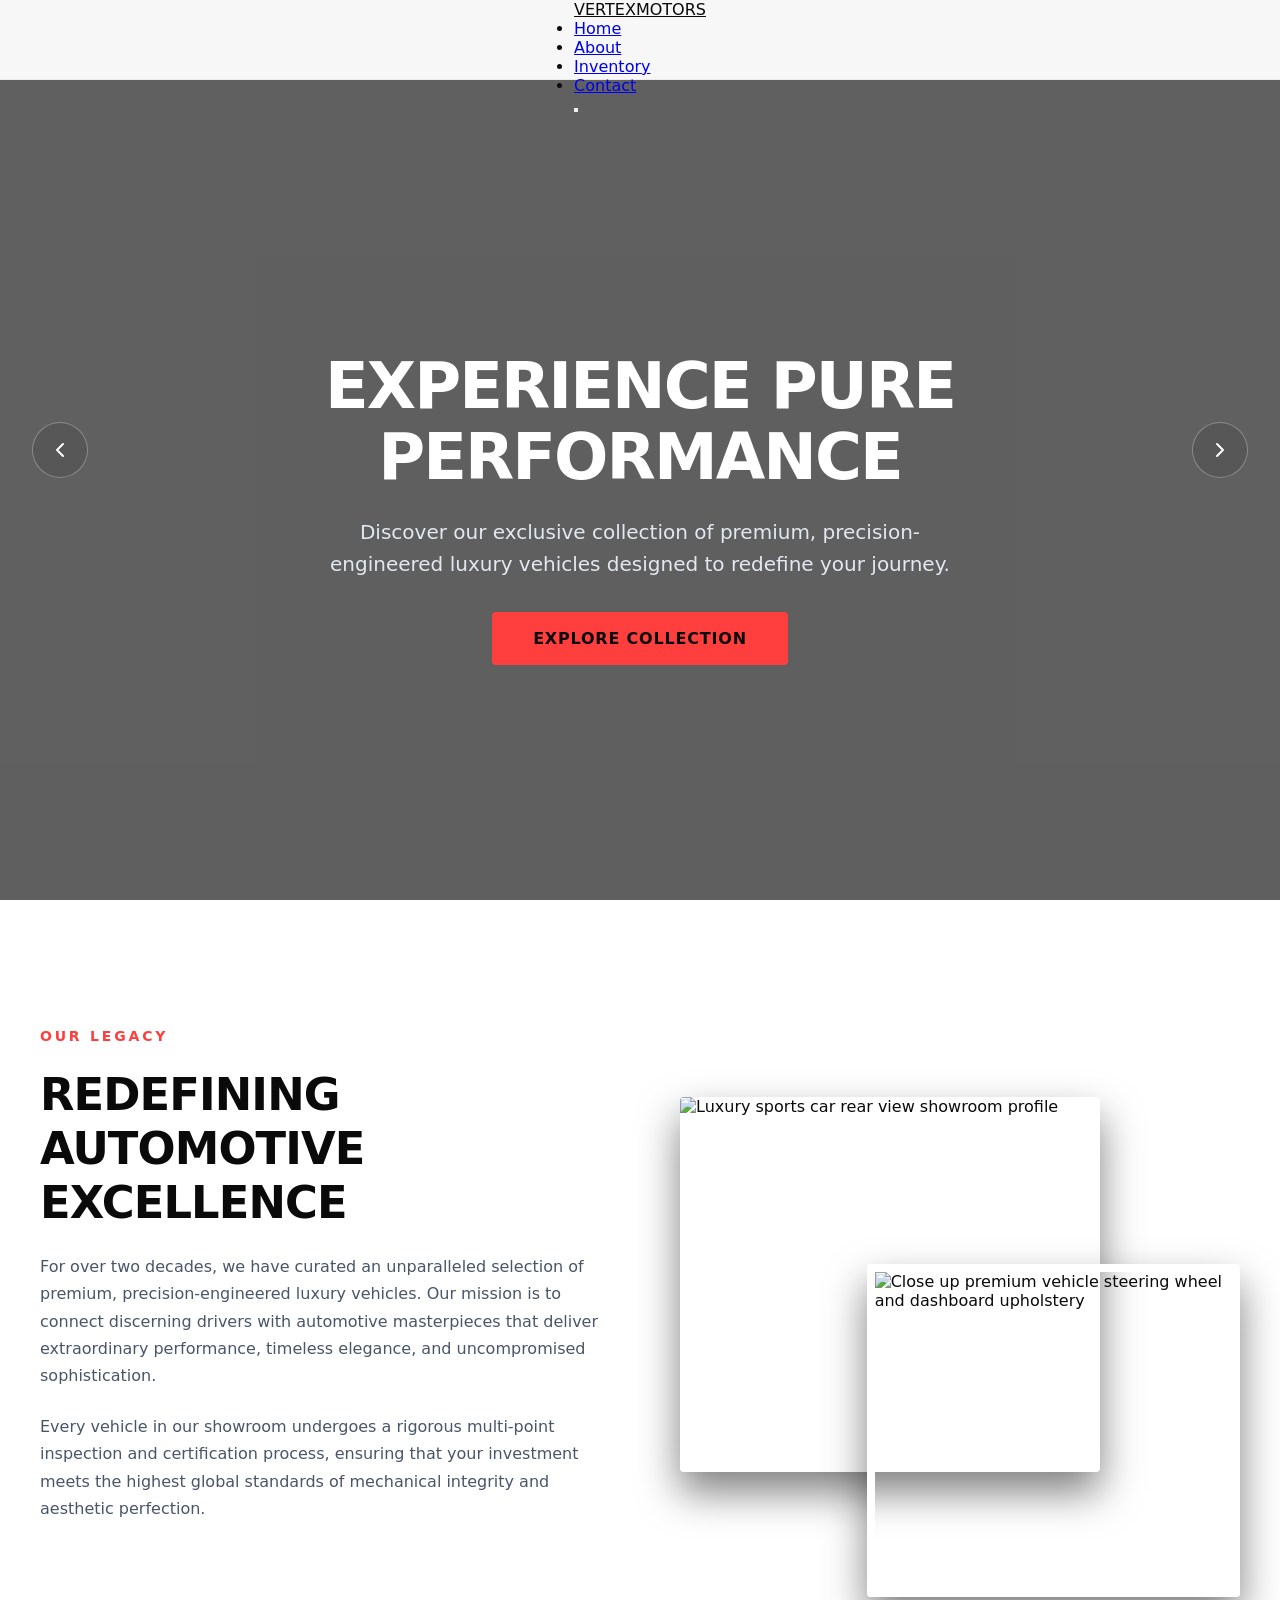
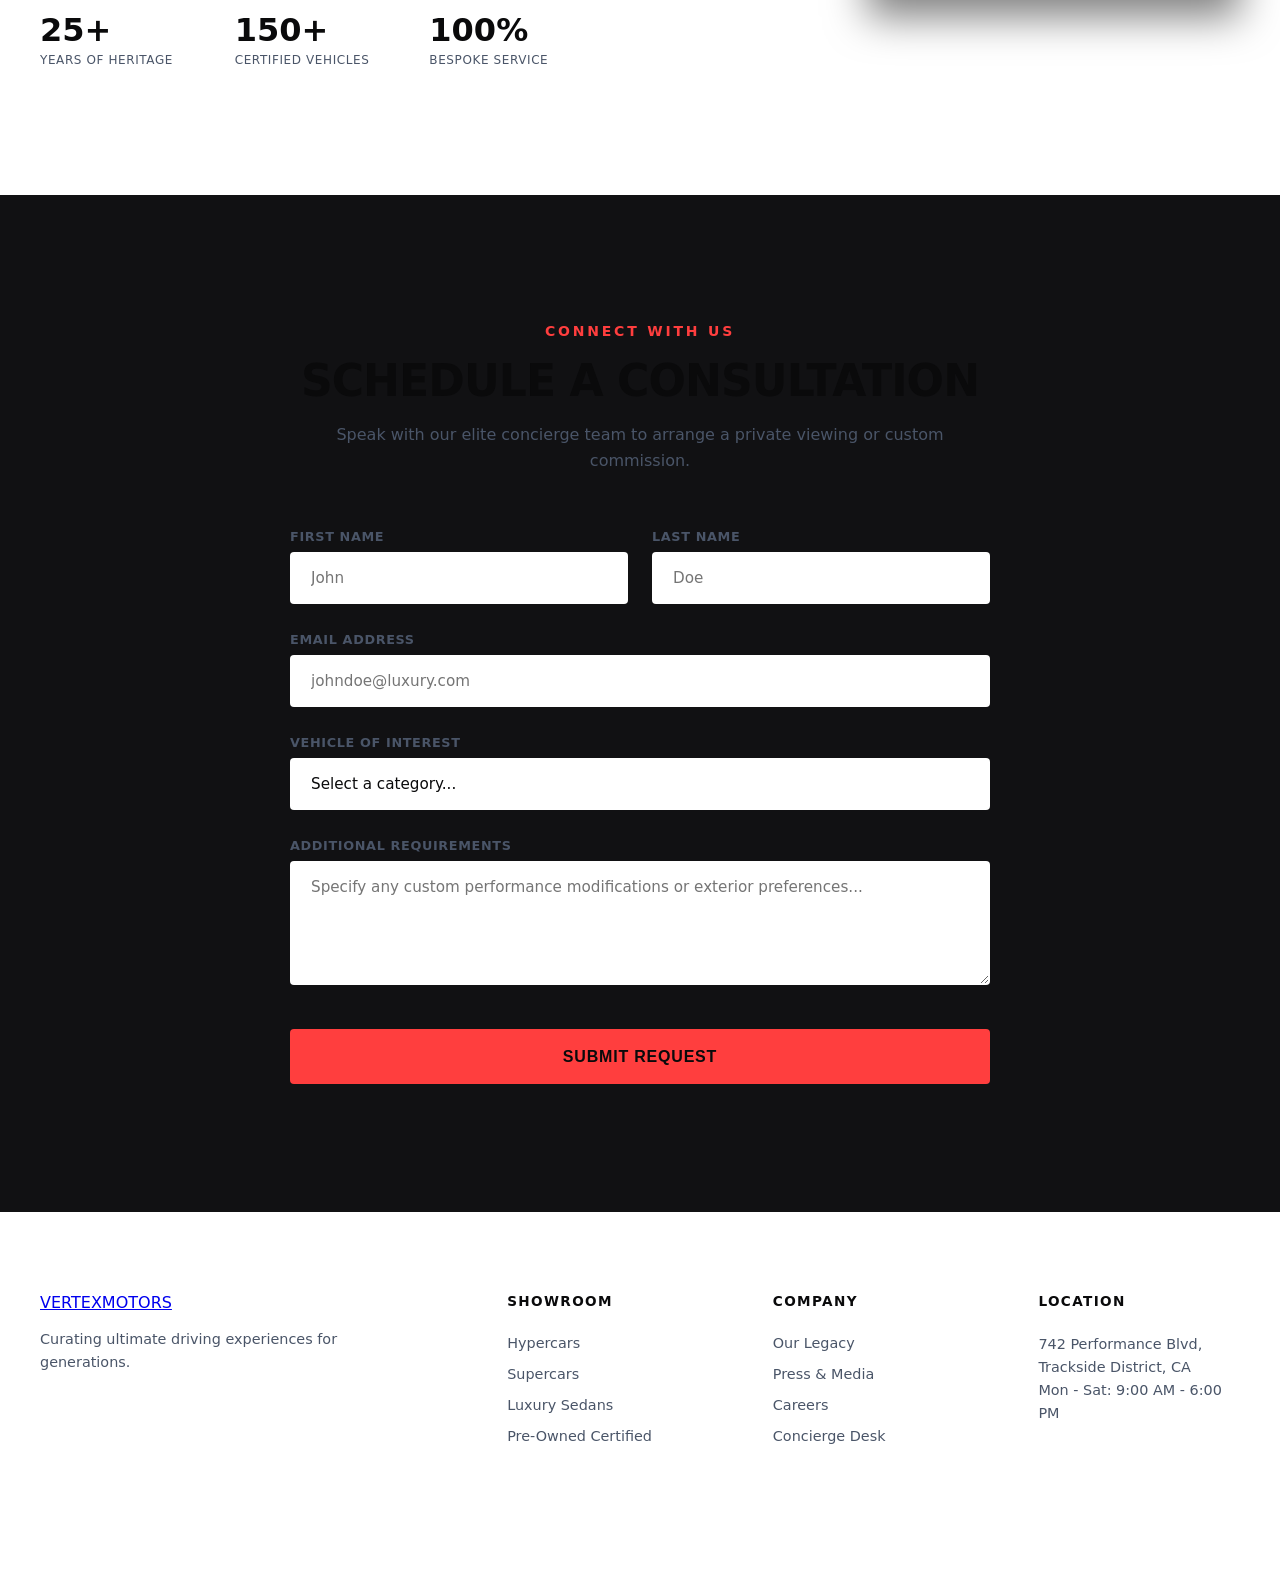
==== test2.html @ 69a1ab2d "first commit" ====
<!DOCTYPE html>
<html lang="en">

<head>
    <meta charset="UTF-8">
    <meta name="viewport" content="width=device-width, initial-scale=1.0">
        <link rel="stylesheet" href="/styles/hero1.css">

    <title>Document</title>
</head>

<body>
    <!-- Top Navigation Begin -->
<nav class="navbar">
  <div class="navbar__container">
    <a href="#" class="navbar__logo">VERTEX<span class="navbar__logo--accent">MOTORS</span></a>
    
    <!-- Desktop Menu -->
    <ul class="navbar__menu">
      <li class="navbar__item"><a href="#" class="navbar__link navbar__link--active">Home</a></li>
      <li class="navbar__item"><a href="#about" class="navbar__link">About</a></li>
      <li class="navbar__item"><a href="#inventory" class="navbar__link">Inventory</a></li>
      <li class="navbar__item"><a href="#contact" class="navbar__link">Contact</a></li>
    </ul>

    <!-- Mobile Menu Toggle Button (Dummy for now) -->
    <button type="button" class="navbar__toggle" aria-label="Toggle navigation menu">
      <span class="navbar__toggle-line"></span>
      <span class="navbar__toggle-line"></span>
      <span class="navbar__toggle-line"></span>
    </button>
  </div>
</nav>
<!-- Top Navigation End -->
    <header class="hero">
        <div class="hero__overlay"></div>

        <button type="button" class="hero__arrow hero__arrow--left" aria-label="Previous slide">
            <svg xmlns="http://www.w3.org/2000/svg" viewBox="0 0 24 24" fill="none" stroke="currentColor"
                stroke-width="2" stroke-linecap="round" stroke-linejoin="round">
                <polyline points="15 18 9 12 15 6"></polyline>
            </svg>
        </button>

        <div class="hero__content">
            <h1 class="hero__title">Experience Pure Performance</h1>
            <p class="hero__subtitle">Discover our exclusive collection of premium, precision-engineered luxury vehicles
                designed to redefine your journey.</p>
            <a href="#inventory" class="hero__cta">Explore Collection</a>
        </div>

        <button type="button" class="hero__arrow hero__arrow--right" aria-label="Next slide">
            <svg xmlns="http://www.w3.org/2000/svg" viewBox="0 0 24 24" fill="none" stroke="currentColor"
                stroke-width="2" stroke-linecap="round" stroke-linejoin="round">
                <polyline points="9 18 15 12 9 6"></polyline>
            </svg>
        </button>
    </header>
    <!-- About Section Begin -->
<section class="about" id="about">
  <div class="about__container">
    
    <!-- Left Column: Content & Narrative -->
    <div class="about__content">
      <span class="about__tagline">Our Legacy</span>
      <h2 class="about__title">Redefining Automotive Excellence</h2>
      <p class="about__description">
        For over two decades, we have curated an unparalleled selection of premium, precision-engineered luxury vehicles. Our mission is to connect discerning drivers with automotive masterpieces that deliver extraordinary performance, timeless elegance, and uncompromised sophistication.
      </p>
      <p class="about__description">
        Every vehicle in our showroom undergoes a rigorous multi-point inspection and certification process, ensuring that your investment meets the highest global standards of mechanical integrity and aesthetic perfection.
      </p>
      
      <!-- Key Statistics/Highlights Grid -->
      <div class="about__stats">
        <div class="about__stat-item">
          <span class="about__stat-number">25+</span>
          <span class="about__stat-label">Years of Heritage</span>
        </div>
        <div class="about__stat-item">
          <span class="about__stat-number">150+</span>
          <span class="about__stat-label">Certified Vehicles</span>
        </div>
        <div class="about__stat-item">
          <span class="about__stat-number">100%</span>
          <span class="about__stat-label">Bespoke Service</span>
        </div>
      </div>
    </div>

    <!-- Right Column: Premium Visual Grid -->
    <div class="about__gallery">
      <div class="about__image-wrapper about__image-wrapper--primary">
        <img src="https://images.unsplash.com/photo-1503376780353-7e6692767b70?q=80&w=800" alt="Luxury sports car rear view showroom profile" class="about__img">
      </div>
      <div class="about__image-wrapper about__image-wrapper--secondary">
        <img src="https://images.unsplash.com/photo-1618843479313-40f8afb4b4d8?q=80&w=600" alt="Close up premium vehicle steering wheel and dashboard upholstery" class="about__img">
      </div>
    </div>

  </div>
</section>
<!-- About Section End -->

<!-- Contact Section Begin -->
<section class="contact" id="contact">
  <div class="contact__container">
    <div class="contact__header">
      <span class="contact__tagline">Connect With Us</span>
      <h2 class="contact__title">Schedule a Consultation</h2>
      <p class="contact__subtitle">Speak with our elite concierge team to arrange a private viewing or custom commission.</p>
    </div>

    <!-- Contact Form Element -->
    <form class="contact__form" autocomplete="off">
      <div class="contact__form-group contact__form-group--split">
        <div class="contact__field">
          <label for="first-name" class="contact__label">First Name</label>
          <input type="text" id="first-name" class="contact__input" placeholder="John" required>
        </div>
        <div class="contact__field">
          <label for="last-name" class="contact__label">Last Name</label>
          <input type="text" id="last-name" class="contact__input" placeholder="Doe" required>
        </div>
      </div>

      <div class="contact__field">
        <label for="email" class="contact__label">Email Address</label>
        <input type="email" id="email" class="contact__input" placeholder="johndoe@luxury.com" required>
      </div>

      <div class="contact__field">
        <label for="interest" class="contact__label">Vehicle of Interest</label>
        <select id="interest" class="contact__input contact__input--select" required>
          <option value="" disabled selected>Select a category...</option>
          <option value="hypercars">Hypercars & Exotics</option>
          <option value="luxury-suv">Premium Luxury SUVs</option>
          <option value="grand-touring">Grand Tourers</option>
          <option value="custom">Bespoke Track Commissions</option>
        </select>
      </div>

      <div class="contact__field">
        <label for="message" class="contact__label">Additional Requirements</label>
        <textarea id="message" class="contact__input contact__input--textarea" rows="5" placeholder="Specify any custom performance modifications or exterior preferences..."></textarea>
      </div>

      <button type="submit" class="contact__submit">Submit Request</button>
    </form>
  </div>
</section>
<!-- Contact Section End -->

<!-- Footer Begin -->
<footer class="footer">
  <div class="footer__container">
    <!-- Brand column -->
    <div class="footer__brand-col">
      <a href="#" class="footer__logo">VERTEX<span class="footer__logo--accent">MOTORS</span></a>
      <p class="footer__tagline">Curating ultimate driving experiences for generations.</p>
    </div>

    <!-- Quick Links Column -->
    <div class="footer__links-col">
      <h4 class="footer__heading">Showroom</h4>
      <ul class="footer__list">
        <li><a href="#inventory" class="footer__link">Hypercars</a></li>
        <li><a href="#inventory" class="footer__link">Supercars</a></li>
        <li><a href="#inventory" class="footer__link">Luxury Sedans</a></li>
        <li><a href="#inventory" class="footer__link">Pre-Owned Certified</a></li>
      </ul>
    </div>

    <!-- Corporate Column -->
    <div class="footer__links-col">
      <h4 class="footer__heading">Company</h4>
      <ul class="footer__list">
        <li><a href="#about" class="footer__link">Our Legacy</a></li>
        <li><a href="#" class="footer__link">Press & Media</a></li>
        <li><a href="#" class="footer__link">Careers</a></li>
        <li><a href="#contact" class="footer__link">Concierge Desk</a></li>
      </ul>
    </div>

    <!-- Socials/Newsletter Column -->
    <div class="footer__links-col">
      <h4 class="footer__heading">Location</h4>
      <p class="footer__info">742 Performance Blvd,<br>Trackside District, CA</p>
      <p class="footer__info">Mon - Sat: 9:00 AM - 6:00 PM</p>
    </div>
  </div>

  <div class="footer__bottom">
    <p class="footer__copyright">&copy; 2026 Vertex Motors. All Rights Reserved.</p>
  </div>
</footer>
<!-- Footer End -->
</body>

</html>
---- styles/hero1.css ----
/* ==========================================================================
   CSS Custom Properties (Variables) & Global Defaults
   ========================================================================== */
/* ==========================================================================
   CSS Custom Properties (Variables) - Premium Light Mode Edition
   ========================================================================== */
:root {
  /* Core Backgrounds & Surfaces */
  --color-primary-dark: #ffffff;    /* Clean, crisp white background */
  --color-surface-light: #f8f9fa;   /* Ultra-light gray for alternate sections (Contact form bg) */
  --color-navbar-bg: rgba(255, 255, 255, 0.95); /* Semi-transparent light navigation */
  --color-footer-bg: #111113;       /* Retaining a sleek dark footer for high-end contrast */

  /* Branding & Accents */
  --color-accent: #ff3e3e;          /* Bold automotive racing red */
  --color-accent-hover: #e02626;    /* Darker hover state */
  
  /* Typography & UI Elements */
  --color-text-light: #0a0a0b;      /* Deep dark gray/black for ultra-readable headings */
  --color-text-muted: #4a5568;      /* Mid-tone slate gray for secondary descriptions */
  --color-text-white: #ffffff;      /* Maintained for elements that must stay white (Hero text, footer) */
  
  /* Hero Specific Settings (Preserves text readability over background images) */
  --color-overlay: rgba(10, 10, 11, 0.65); 
  --color-arrow-bg: rgba(10, 10, 11, 0.1);
  --color-arrow-hover: rgba(10, 10, 11, 0.25);

  /* Typography Configuration */
  --font-family-sans: 'Inter', system-ui, -apple-system, sans-serif;
  
  /* Transitions */
  --transition-smooth: all 0.3s cubic-bezier(0.4, 0, 0.2, 1);
}
/* Reset baseline for standalone evaluation if needed */
* {
  margin: 0;
  padding: 0;
  box-sizing: border-box;
}

body {
  font-family: var(--font-family-sans);
  background-color: var(--color-primary-dark);
  color: var(--color-text-light); /* Enforces dark text globally */
  overflow-x: hidden;
}
/* ==========================================================================
   Hero Block Elements
   ========================================================================== */

.hero {
  position: relative;
  width: 100%;
  height: 100vh;
  display: flex;
  justify-content: center;
  align-items: center;
  /* Premium Unsplash placeholder placeholder representing a clean automotive backdrop */
  background-image: url('https://images.unsplash.com/photo-1617788138017-80ad40651399?q=80&w=1920');
  background-size: cover;
  background-position: center;
  background-repeat: no-repeat;
color: var(--color-text-white); /* Keeps hero text white */  padding: 0 1.5rem;
}

/* Background Overlay for Text Accessibility */
.hero__overlay {
  position: absolute;
  top: 0;
  left: 0;
  width: 100%;
  height: 100%;
  background: var(--color-overlay);
  z-index: 1;
}

/* Centered Content Container */
.hero__content {
  position: relative;
  z-index: 2;
  max-width: 800px;
  text-align: center;
  /* Slight, elegant padding shift downward to give breathing room from viewports top */
  padding-top: 4vh; 
  display: flex;
  flex-direction: column;
  align-items: center;
  gap: 1.5rem;
}

/* Typography Modifiers */
.hero__title {
  font-size: clamp(2.5rem, 5vw, 4.5rem);
  font-weight: 800;
  line-height: 1.1;
  text-transform: uppercase;
  letter-spacing: -0.03em;
}

.hero__subtitle {
  font-size: clamp(1rem, 2vw, 1.25rem);
  font-weight: 400;
color: #e2e8f0; /* Soft light text override strictly for the dark background image */  line-height: 1.6;
  max-width: 640px;
  text-wrap: balance; /* Elegant multi-line distribution on modern browsers */
}

/* Call To Action Button */
.hero__cta {
  display: inline-block;
  background-color: var(--color-accent);
  color: var(--color-text-light);
  text-decoration: none;
  font-size: 1rem;
  font-weight: 600;
  text-transform: uppercase;
  letter-spacing: 0.05em;
  padding: 1rem 2.5rem;
  border-radius: 4px;
  border: 1px solid transparent;
  transition: var(--transition-smooth);
  margin-top: 0.5rem;
  cursor: pointer;
}

.hero__cta:hover {
  background-color: var(--color-accent-hover);
  transform: translateY(-2px);
  box-shadow: 0 10px 20px rgba(255, 62, 62, 0.3);
}

.hero__cta:active {
  transform: translateY(0);
}

/* ==========================================================================
   Slider Navigation Elements (Dummy Controls)
   ========================================================================== */

.hero__arrow {
  position: absolute;
  top: 50%;
  transform: translateY(-50%);
  z-index: 2;
  width: 56px;
  height: 56px;
  border-radius: 50%;
  background-color: var(--color-arrow-bg);
  display: flex;
  justify-content: center;
  align-items: center;
  cursor: pointer;
  transition: var(--transition-smooth);
  backdrop-filter: blur(4px); /* Modern subtle glassy aesthetic */
  -webkit-backdrop-filter: blur(4px);


  color: var(--color-text-white);
  border: 1px solid rgba(255, 255, 255, 0.3);
}

.hero__arrow svg {
  width: 24px;
  height: 24px;
  transition: var(--transition-smooth);
}

.hero__arrow:hover {
  background-color: var(--color-arrow-hover);
}

.hero__arrow:hover svg {
  transform: scale(1.1);
}

.hero__arrow--left {
  left: 2rem;
}

.hero__arrow--right {
  right: 2rem;
}

/* ==========================================================================
   Responsive Structural Breakpoints
   ========================================================================== */

@media (max-width: 768px) {
  .hero {
    padding: 0 1rem;
  }

  /* Reposition arrows gracefully on smaller screens to avoid overlapping content */
  .hero__arrow {
    width: 44px;
    height: 44px;
    top: auto;
    bottom: 2.5rem;
    transform: none;
  }
  
  .hero__arrow--left {
    left: calc(50% - 60px);
  }
  
  .hero__arrow--right {
    right: calc(50% - 60px);
  }

  .hero__content {
    padding-top: 0;
    margin-bottom: 5rem; /* Pushes content away from bottom navigation placement on mobile */
  }
}


/* ==========================================================================
   About Section Style Rules
   ========================================================================== */

.about {
  width: 100%;
  background-color: var(--color-primary-dark);
  color: var(--color-text-light);
  padding: 8rem 1.5rem; /* Substantial vertical padding for premium spacing layout */
  display: flex;
  justify-content: center;
}

.about__container {
  width: 100%;
  max-width: 1200px;
  display: grid;
  grid-template-columns: 1fr 1fr;
  gap: 5rem;
  align-items: center;
}

/* --- Left Column: Content Narrative --- */

.about__content {
  display: flex;
  flex-direction: column;
  gap: 1.5rem;
}

.about__tagline {
  color: var(--color-accent);
  text-transform: uppercase;
  font-size: 0.875rem;
  font-weight: 700;
  letter-spacing: 0.2em;
}

.about__title {
  font-size: clamp(2rem, 3.5vw, 3rem);
  font-weight: 800;
  line-height: 1.2;
  text-transform: uppercase;
  letter-spacing: -0.02em;
}

.about__description {
  font-size: 1rem;
  line-height: 1.7;
  color: var(--color-text-muted);
}

/* Statistics Grid */
.about__stats {
  display: grid;
  grid-template-columns: repeat(3, 1fr);
  gap: 1.5rem;
  margin-top: 2rem;
  padding-top: 2rem;
  border-top: 1px solid rgba(255, 255, 255, 0.1);
}

.about__stat-item {
  display: flex;
  flex-direction: column;
  gap: 0.25rem;
}

.about__stat-number {
  font-size: 2rem;
  font-weight: 800;
  color: var(--color-text-light);
}

.about__stat-label {
  font-size: 0.75rem;
  text-transform: uppercase;
  letter-spacing: 0.05em;
  color: var(--color-text-muted);
}

/* --- Right Column: Visual Gallery --- */

.about__gallery {
  position: relative;
  display: grid;
  grid-template-columns: repeat(12, 1fr);
  grid-template-rows: repeat(12, 1fr);
  height: 500px;
}

.about__image-wrapper {
  position: relative;
  overflow: hidden;
  border-radius: 4px;
  box-shadow: 0 20px 40px rgba(0, 0, 0, 0.5);
  transition: var(--transition-smooth);
}

.about__img {
  width: 100%;
  height: 100%;
  object-fit: cover;
  display: block;
  transition: var(--transition-smooth);
}

/* Layout stacking for the two gallery images */
.about__image-wrapper--primary {
  grid-column: 1 / span 9;
  grid-row: 1 / span 9;
  z-index: 2;
}

.about__image-wrapper--secondary {
  grid-column: 5 / -1;
  grid-row: 5 / -1;
  z-index: 3;
  border: 8px solid var(--color-primary-dark); /* Visually separates the overlapping elements */
}

/* Hover Zoom Effect */
.about__image-wrapper:hover .about__img {
  transform: scale(1.05);
}

/* ==========================================================================
   Responsive Breakpoints
   ========================================================================== */

@media (max-width: 992px) {
  .about {
    padding: 5rem 1.5rem;
  }

  .about__container {
    grid-template-columns: 1fr; /* Stacks columns vertically on smaller tablets/mobiles */
    gap: 4rem;
  }
  
  .about__gallery {
    height: 400px;
    max-width: 600px;
    width: 100%;
    margin: 0 auto;
  }
}

@media (max-width: 576px) {
  .about__stats {
    grid-template-columns: 1fr; /* Stacks stats vertically on mobile screens */
    gap: 2rem;
  }
}

/* ==========================================================================
   Top Navigation Bar Styles
   ========================================================================== */
.navbar {
  position: fixed;
  top: 0;
  left: 0;
  width: 100%;
  height: 80px;
  background-color: var(--color-navbar-bg);
  backdrop-filter: blur(12px);
  -webkit-backdrop-filter: blur(12px);
  border-bottom: 1px solid rgba(0, 0, 0, 0.05); /* Soft light shadow divider */
  z-index: 1000;
  display: flex;
  justify-content: center;
}

.navbar__logo {
  color: var(--color-text-light); /* Flips logo text black */
}

.navbar__toggle-line {
  background-color: var(--color-text-light); /* Flips mobile hamburger icon black */
}
/* Adjust your existing Hero container rules to sit neatly beneath fixed menu */
.hero {
  padding-top: 80px; 
}


/* ==========================================================================
   Contact Section Form Styles
   ========================================================================== */

.contact {
  width: 100%;
  background-color: #111113; /* Slightly lighter tone variation to break sections */
  padding: 8rem 1.5rem;
  display: flex;
  justify-content: center;
}

.contact__container {
  width: 100%;
  max-width: 700px; /* Kept narrow for premium readability layout */
  display: flex;
  flex-direction: column;
  gap: 3.5rem;
}

.contact__header {
  text-align: center;
  display: flex;
  flex-direction: column;
  gap: 1rem;
}

.contact__tagline {
  color: var(--color-accent);
  text-transform: uppercase;
  font-size: 0.875rem;
  font-weight: 700;
  letter-spacing: 0.2em;
}

.contact__title {
  font-size: clamp(2rem, 3.5vw, 2.75rem);
  font-weight: 800;
  text-transform: uppercase;
  letter-spacing: -0.02em;
}

.contact__subtitle {
  font-size: 1rem;
  color: var(--color-text-muted);
  line-height: 1.6;
}

/* Form Structural Core Elements */
.contact__form {
  display: flex;
  flex-direction: column;
  gap: 1.75rem;
}

.contact__form-group--split {
  display: grid;
  grid-template-columns: 1fr 1fr;
  gap: 1.5rem;
}

.contact__field {
  display: flex;
  flex-direction: column;
  gap: 0.5rem;
}

.contact__label {
  font-size: 0.8rem;
  text-transform: uppercase;
  letter-spacing: 0.05em;
  font-weight: 600;
  color: var(--color-text-muted);
}

.contact__input {
  width: 100%;
  background-color: var(--color-primary-dark);
  border: 1px solid rgba(255, 255, 255, 0.1);
  padding: 1rem 1.25rem;
  color: var(--color-text-light);
  font-family: inherit;
  font-size: 0.95rem;
  border-radius: 4px;
  transition: var(--transition-smooth);
}

.contact__input:focus {
  outline: none;
  border-color: var(--color-accent);
  box-shadow: 0 0 0 2px rgba(255, 62, 62, 0.15);
}

/* Form control resets for custom select dropdown and textarea elements */
.contact__input--select {
  appearance: none;
  background-image: url("data:image/svg+xml;utf8,<svg xmlns='http://www.w3.org/2000/svg' width='24' height='24' viewBox='0 0 24 24' fill='none' stroke='white' stroke-width='2' stroke-linecap='round' stroke-linejoin='round'><polyline points='6 9 12 15 18 9'></polyline></svg>");
  background-repeat: no-repeat;
  background-position: right 1.25rem center;
  background-size: 16px;
  cursor: pointer;
}

.contact__input--textarea {
  resize: vertical;
}

/* Submit Action Control */
.contact__submit {
  background-color: var(--color-accent);
  color: var(--color-text-light);
  border: none;
  font-size: 1rem;
  font-weight: 600;
  text-transform: uppercase;
  letter-spacing: 0.05em;
  padding: 1.15rem;
  border-radius: 4px;
  cursor: pointer;
  transition: var(--transition-smooth);
  margin-top: 1rem;
}

.contact__submit:hover {
  background-color: var(--color-accent-hover);
  box-shadow: 0 10px 20px rgba(255, 62, 62, 0.2);
}


/* ==========================================================================
   Footer Section Matrix Styles
   ========================================================================== */

.footer {
  width: 100%;
  background-color: var(--color-primary-dark);
  border-top: 1px solid rgba(255, 255, 255, 0.05);
  padding: 5rem 1.5rem 2rem 1.5rem;
  display: flex;
  flex-direction: column;
  align-items: center;
}

.footer__container {
  width: 100%;
  max-width: 1200px;
  display: grid;
  grid-template-columns: 2fr repeat(3, 1fr);
  gap: 4rem;
  padding-bottom: 4rem;
  border-bottom: 1px solid rgba(255, 255, 255, 0.05);
}

.footer__brand-col {
  display: flex;
  flex-direction: column;
  gap: 1rem;
  max-width: 300px;
}

.footer__tagline,
.footer__info {
  font-size: 0.9rem;
  line-height: 1.6;
  color: var(--color-text-muted);
}

.footer__heading {
  font-size: 0.85rem;
  text-transform: uppercase;
  letter-spacing: 0.1em;
  margin-bottom: 1.5rem;
  color: var(--color-text-light);
}

.footer__list {
  list-style: none;
  display: flex;
  flex-direction: column;
  gap: 0.75rem;
}

.footer__link {
  font-size: 0.9rem;
  color: var(--color-text-muted);
  text-decoration: none;
  transition: var(--transition-smooth);
}

.footer__link:hover {
  color: var(--color-text-light);
  padding-left: 2px; /* Subtle organic movement shift on link hover */
}

.footer__bottom {
  width: 100%;
  max-width: 1200px;
  padding-top: 2rem;
  display: flex;
  justify-content: space-between;
  align-items: center;
}

.footer__copyright {
  font-size: 0.8rem;
  color: rgba(255, 255, 255, 0.4);
}


/* ==========================================================================
   Responsive Adaptations
   ========================================================================== */

@media (max-width: 992px) {
  .footer__container {
    grid-template-columns: 1fr 1fr;
    gap: 3rem;
  }
}

@media (max-width: 768px) {
  .navbar__menu {
    display: none; /* Pre-wired layout setup for modern mobile slider drop actions */
  }

  .navbar__toggle {
    display: flex;
  }

  .contact {
    padding: 5rem 1.5rem;
  }

  .contact__form-group--split {
    grid-template-columns: 1fr;
    gap: 1.75rem;
  }
}

@media (max-width: 480px) {
  .footer__container {
    grid-template-columns: 1fr;
    gap: 2.5rem;
  }
}
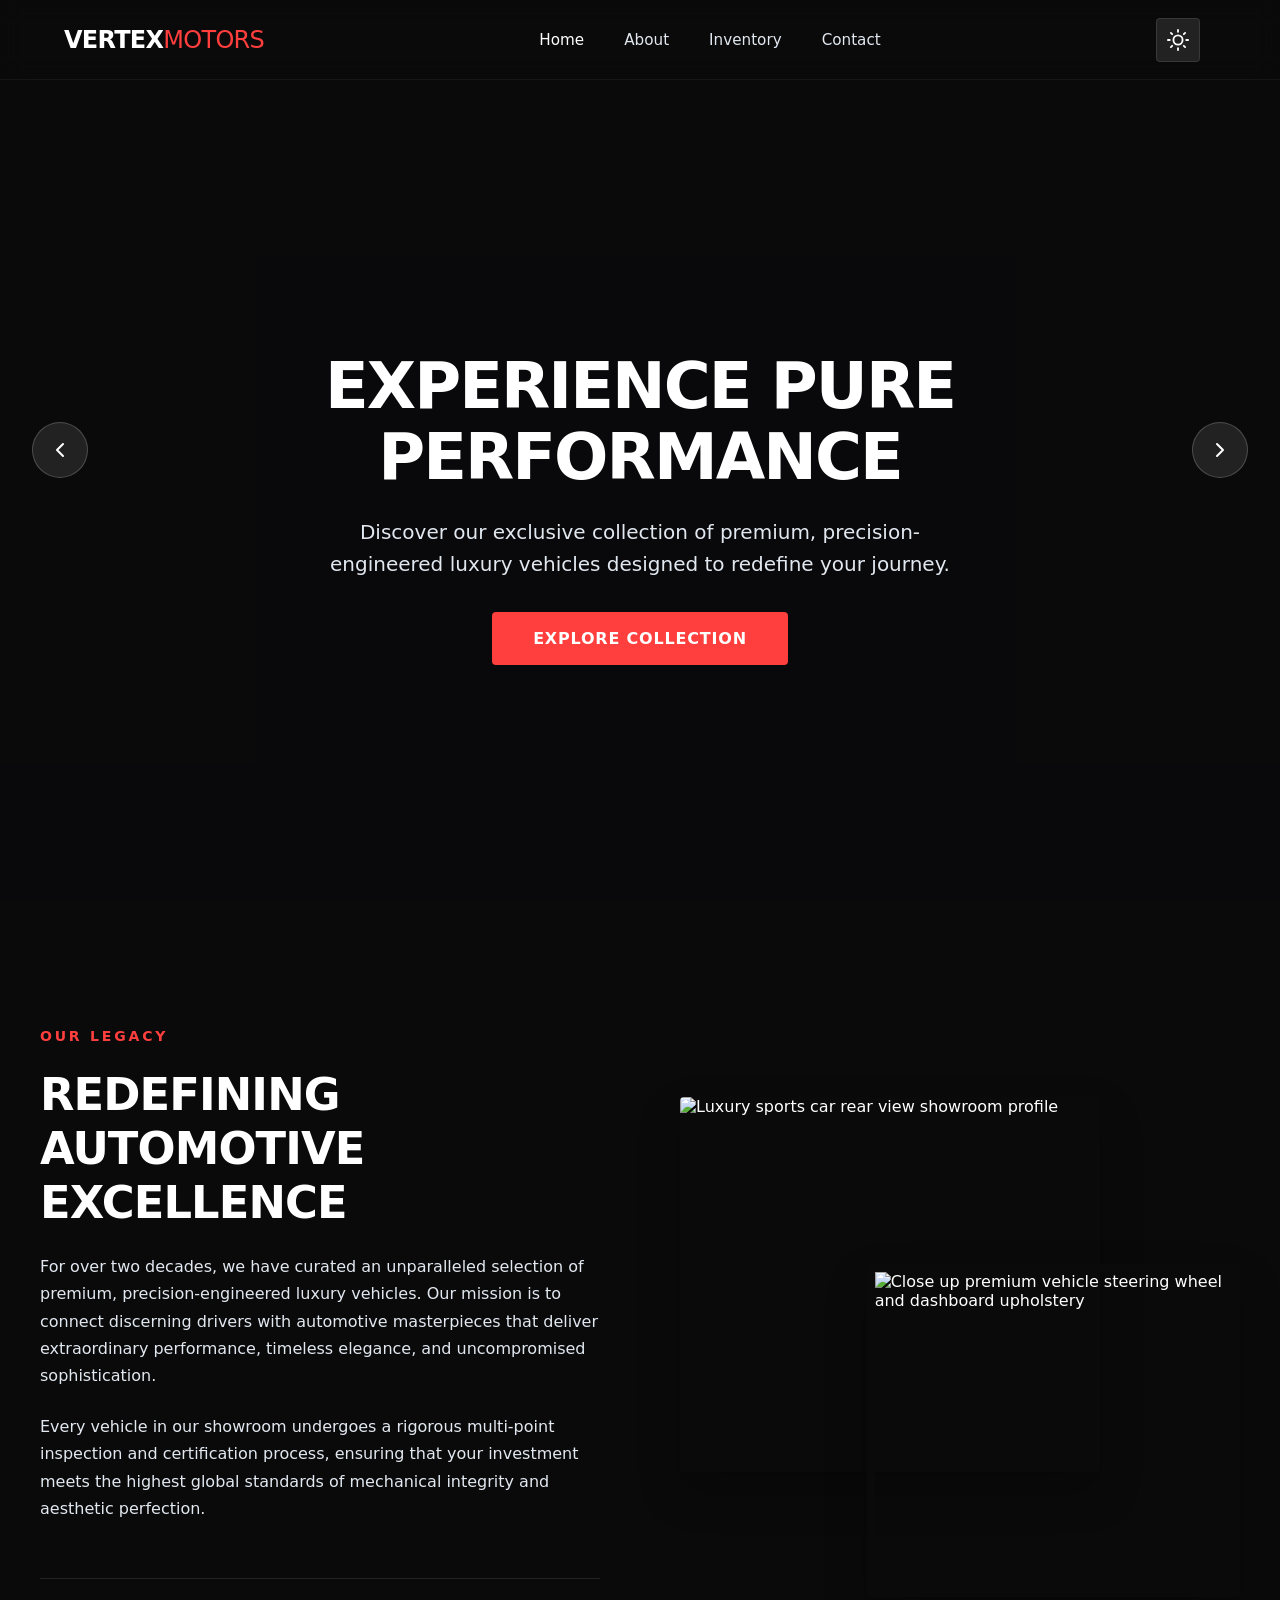
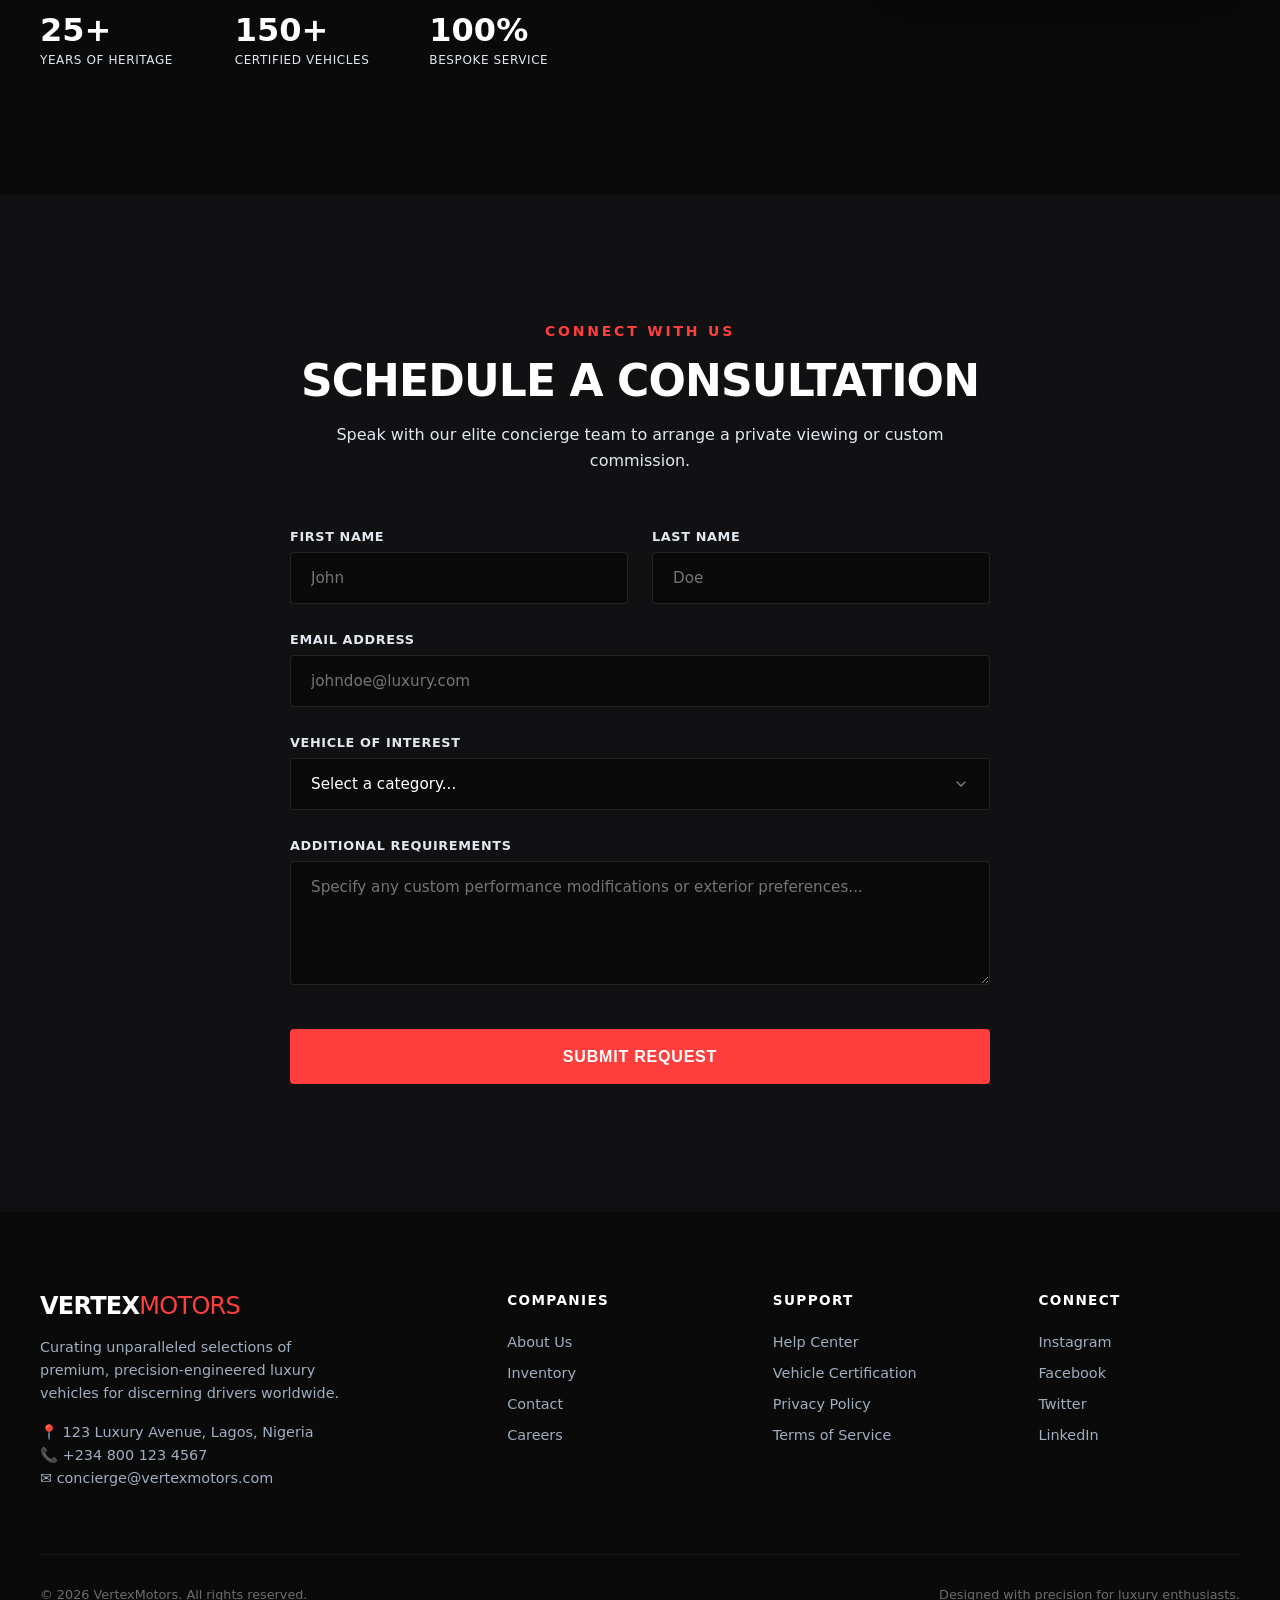
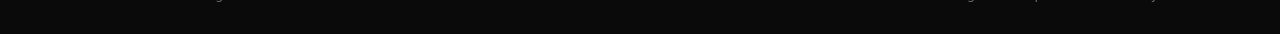
==== commit 7fa6221f: "added h2 tag" ====
--- a/test2.html
+++ b/test2.html
@@ -4,7 +4,7 @@
 <head>
     <meta charset="UTF-8">
     <meta name="viewport" content="width=device-width, initial-scale=1.0">
-        <link rel="stylesheet" href="/styles/hero1.css">
+    <link rel="stylesheet" href="/styles/hero1.css">
 
     <title>Document</title>
 </head>
@@ -23,7 +23,25 @@
       <li class="navbar__item"><a href="#contact" class="navbar__link">Contact</a></li>
     </ul>
 
-    <!-- Mobile Menu Toggle Button (Dummy for now) -->
+    <!-- Theme Toggle Button -->
+    <button type="button" class="theme-toggle" id="theme-toggle" aria-label="Toggle light/dark mode">
+      <svg class="theme-toggle__icon--light" xmlns="http://www.w3.org/2000/svg" viewBox="0 0 24 24" fill="none" stroke="currentColor" stroke-width="2" stroke-linecap="round" stroke-linejoin="round">
+        <circle cx="12" cy="12" r="5"></circle>
+        <line x1="12" y1="1" x2="12" y2="3"></line>
+        <line x1="12" y1="21" x2="12" y2="23"></line>
+        <line x1="4.22" y1="4.22" x2="5.64" y2="5.64"></line>
+        <line x1="18.36" y1="18.36" x2="19.78" y2="19.78"></line>
+        <line x1="1" y1="12" x2="3" y2="12"></line>
+        <line x1="21" y1="12" x2="23" y2="12"></line>
+        <line x1="4.22" y1="19.78" x2="5.64" y2="18.36"></line>
+        <line x1="18.36" y1="5.64" x2="19.78" y2="4.22"></line>
+      </svg>
+      <svg class="theme-toggle__icon--dark" xmlns="http://www.w3.org/2000/svg" viewBox="0 0 24 24" fill="none" stroke="currentColor" stroke-width="2" stroke-linecap="round" stroke-linejoin="round" style="display: none;">
+        <path d="M21 12.79A9 9 0 1 1 11.21 3 7 7 0 0 0 21 12.79z"></path>
+      </svg>
+    </button>
+
+    <!-- Mobile Menu Toggle Button -->
     <button type="button" class="navbar__toggle" aria-label="Toggle navigation menu">
       <span class="navbar__toggle-line"></span>
       <span class="navbar__toggle-line"></span>
@@ -150,51 +168,102 @@
   </div>
 </section>
 <!-- Contact Section End -->
-
-<!-- Footer Begin -->
+<!-- Footer Section Begin -->
 <footer class="footer">
   <div class="footer__container">
-    <!-- Brand column -->
+    
+    <!-- Brand Column -->
     <div class="footer__brand-col">
       <a href="#" class="footer__logo">VERTEX<span class="footer__logo--accent">MOTORS</span></a>
-      <p class="footer__tagline">Curating ultimate driving experiences for generations.</p>
-    </div>
-
-    <!-- Quick Links Column -->
-    <div class="footer__links-col">
-      <h4 class="footer__heading">Showroom</h4>
+      <p class="footer__tagline">Curating unparalleled selections of premium, precision-engineered luxury vehicles for discerning drivers worldwide.</p>
+      <p class="footer__info">
+        📍 123 Luxury Avenue, Lagos, Nigeria<br>
+        📞 +234 800 123 4567<br>
+        ✉️ concierge@vertexmotors.com
+      </p>
+    </div>
+
+    <!-- Companies Column -->
+    <div class="footer__col">
+      <h4 class="footer__heading">Companies</h4>
       <ul class="footer__list">
-        <li><a href="#inventory" class="footer__link">Hypercars</a></li>
-        <li><a href="#inventory" class="footer__link">Supercars</a></li>
-        <li><a href="#inventory" class="footer__link">Luxury Sedans</a></li>
-        <li><a href="#inventory" class="footer__link">Pre-Owned Certified</a></li>
+        <li><a href="#" class="footer__link">About Us</a></li>
+        <li><a href="#inventory" class="footer__link">Inventory</a></li>
+        <li><a href="#contact" class="footer__link">Contact</a></li>
+        <li><a href="#" class="footer__link">Careers</a></li>
       </ul>
     </div>
 
-    <!-- Corporate Column -->
-    <div class="footer__links-col">
-      <h4 class="footer__heading">Company</h4>
+    <!-- Support Column -->
+    <div class="footer__col">
+      <h4 class="footer__heading">Support</h4>
       <ul class="footer__list">
-        <li><a href="#about" class="footer__link">Our Legacy</a></li>
-        <li><a href="#" class="footer__link">Press & Media</a></li>
-        <li><a href="#" class="footer__link">Careers</a></li>
-        <li><a href="#contact" class="footer__link">Concierge Desk</a></li>
+        <li><a href="#" class="footer__link">Help Center</a></li>
+        <li><a href="#" class="footer__link">Vehicle Certification</a></li>
+        <li><a href="#" class="footer__link">Privacy Policy</a></li>
+        <li><a href="#" class="footer__link">Terms of Service</a></li>
       </ul>
     </div>
 
-    <!-- Socials/Newsletter Column -->
-    <div class="footer__links-col">
-      <h4 class="footer__heading">Location</h4>
-      <p class="footer__info">742 Performance Blvd,<br>Trackside District, CA</p>
-      <p class="footer__info">Mon - Sat: 9:00 AM - 6:00 PM</p>
-    </div>
-  </div>
-
+    <!-- Social Column -->
+    <div class="footer__col">
+      <h4 class="footer__heading">Connect</h4>
+      <ul class="footer__list">
+        <li><a href="#" class="footer__link">Instagram</a></li>
+        <li><a href="#" class="footer__link">Facebook</a></li>
+        <li><a href="#" class="footer__link">Twitter</a></li>
+        <li><a href="#" class="footer__link">LinkedIn</a></li>
+      </ul>
+    </div>
+
+  </div>
+
+  <!-- Footer Bottom -->
   <div class="footer__bottom">
-    <p class="footer__copyright">&copy; 2026 Vertex Motors. All Rights Reserved.</p>
+    <p class="footer__copyright">© 2026 VertexMotors. All rights reserved.</p>
+    <p class="footer__copyright">Designed with precision for luxury enthusiasts.</p>
   </div>
 </footer>
-<!-- Footer End -->
+<!-- Footer Section End -->
+
+<script>
+  // Theme Toggle Functionality
+  const themeToggle = document.getElementById('theme-toggle');
+  const lightIcon = themeToggle.querySelector('.theme-toggle__icon--light');
+  const darkIcon = themeToggle.querySelector('.theme-toggle__icon--dark');
+  
+  // Check for saved theme preference or default to dark
+  const currentTheme = localStorage.getItem('theme') || 'dark';
+  document.body.setAttribute('data-theme', currentTheme);
+  
+  // Update icons based on current theme
+  if (currentTheme === 'light') {
+    lightIcon.style.display = 'none';
+    darkIcon.style.display = 'block';
+  } else {
+    lightIcon.style.display = 'block';
+    darkIcon.style.display = 'none';
+  }
+  
+  // Toggle theme on button click
+  themeToggle.addEventListener('click', () => {
+    const currentTheme = document.body.getAttribute('data-theme');
+    const newTheme = currentTheme === 'light' ? 'dark' : 'light';
+    
+    document.body.setAttribute('data-theme', newTheme);
+    localStorage.setItem('theme', newTheme);
+    
+    // Update icons
+    if (newTheme === 'light') {
+      lightIcon.style.display = 'none';
+      darkIcon.style.display = 'block';
+    } else {
+      lightIcon.style.display = 'block';
+      darkIcon.style.display = 'none';
+    }
+  });
+</script>
+
 </body>
 
 </html>
--- a/styles/hero1.css
+++ b/styles/hero1.css
@@ -1,86 +1,188 @@
 /* ==========================================================================
-   CSS Custom Properties (Variables) & Global Defaults
+   1. Dynamic Theme Architecture Tokens
    ========================================================================== */
-/* ==========================================================================
-   CSS Custom Properties (Variables) - Premium Light Mode Edition
-   ========================================================================== */
-:root {
+
+/* --- Default Global Dark Mode Variables --- */
+:root,
+body[data-theme="dark"] {
   /* Core Backgrounds & Surfaces */
-  --color-primary-dark: #ffffff;    /* Clean, crisp white background */
-  --color-surface-light: #f8f9fa;   /* Ultra-light gray for alternate sections (Contact form bg) */
-  --color-navbar-bg: rgba(255, 255, 255, 0.95); /* Semi-transparent light navigation */
-  --color-footer-bg: #111113;       /* Retaining a sleek dark footer for high-end contrast */
-
-  /* Branding & Accents */
-  --color-accent: #ff3e3e;          /* Bold automotive racing red */
-  --color-accent-hover: #e02626;    /* Darker hover state */
-  
-  /* Typography & UI Elements */
-  --color-text-light: #0a0a0b;      /* Deep dark gray/black for ultra-readable headings */
-  --color-text-muted: #4a5568;      /* Mid-tone slate gray for secondary descriptions */
-  --color-text-white: #ffffff;      /* Maintained for elements that must stay white (Hero text, footer) */
-  
-  /* Hero Specific Settings (Preserves text readability over background images) */
-  --color-overlay: rgba(10, 10, 11, 0.65); 
+  --color-bg-main: #0a0a0b;         /* Premium deep dark gray/black */
+  --color-bg-surface: #111113;      /* Slightly lighter dark for structural contrast */
+  --color-navbar-bg: rgba(10, 10, 11, 0.9);
+  --color-footer-bg: #0a0a0b;
+
+  /* Typography & Framing Colors */
+  --color-text-main: #ffffff;       /* Main header/title color */
+  --color-text-muted: #e2e8f0;      /* Soft description/paragraph color */
+  --color-border: rgba(255, 255, 255, 0.1);
+  --color-navbar-border: rgba(255, 255, 255, 0.05);
+
+  /* Interactive Elements */
+  --color-arrow-bg: rgba(255, 255, 255, 0.1);
+  --color-arrow-hover: rgba(255, 255, 255, 0.25);
+  --color-input-bg: #0a0a0b;
+
+  /* Shared Hardcoded Anchors */
+  --color-accent: #ff3e3e;          /* Racing Red */
+  --color-accent-hover: #e02626;
+  --color-text-white: #ffffff;
+  --font-family-sans: 'Inter', system-ui, -apple-system, sans-serif;
+  --transition-smooth: all 0.3s cubic-bezier(0.4, 0, 0.2, 1);
+}
+
+/* --- Light Mode Variable Overrides --- */
+body[data-theme="light"] {
+  /* Core Backgrounds & Surfaces */
+  --color-bg-main: #ffffff;         /* Crisp premium white */
+  --color-bg-surface: #f8f9fa;      /* Clean subtle light gray for form panels */
+  --color-navbar-bg: rgba(255, 255, 255, 0.95);
+  --color-footer-bg: #111113;       /* Premium anchor: Footer remains dark for contrast */
+
+  /* Typography & Framing Colors */
+  --color-text-main: #0a0a0b;       /* Deep high-contrast dark text */
+  --color-text-muted: #4a5568;      /* Mid-tone slate gray for copy */
+  --color-border: rgba(0, 0, 0, 0.1);
+  --color-navbar-border: rgba(0, 0, 0, 0.05);
+
+  /* Interactive Elements */
   --color-arrow-bg: rgba(10, 10, 11, 0.1);
   --color-arrow-hover: rgba(10, 10, 11, 0.25);
-
-  /* Typography Configuration */
-  --font-family-sans: 'Inter', system-ui, -apple-system, sans-serif;
-  
-  /* Transitions */
-  --transition-smooth: all 0.3s cubic-bezier(0.4, 0, 0.2, 1);
-}
-/* Reset baseline for standalone evaluation if needed */
+  --color-input-bg: #ffffff;
+}
+
+/* ==========================================================================
+   2. Global Baseline Reset
+   ========================================================================== */
 * {
   margin: 0;
   padding: 0;
   box-sizing: border-box;
 }
 
+html {
+  scroll-behavior: smooth;
+}
+
 body {
   font-family: var(--font-family-sans);
-  background-color: var(--color-primary-dark);
-  color: var(--color-text-light); /* Enforces dark text globally */
+  background-color: var(--color-bg-main);
+  color: var(--color-text-main);
+  transition: background-color 0.3s ease, color 0.3s ease;
   overflow-x: hidden;
 }
+
 /* ==========================================================================
-   Hero Block Elements
+   3. Top Navigation Bar
    ========================================================================== */
-
+.navbar {
+  position: fixed;
+  top: 0;
+  left: 0;
+  width: 100%;
+  height: 80px;
+  background-color: var(--color-navbar-bg);
+  backdrop-filter: blur(12px);
+  -webkit-backdrop-filter: blur(12px);
+  border-bottom: 1px solid var(--color-navbar-border);
+  z-index: 1000;
+  display: flex;
+  justify-content: center;
+  transition: var(--transition-smooth);
+}
+
+.navbar__container {
+  width: 100%;
+  max-width: 1200px;
+  padding: 0 1.5rem;
+  display: flex;
+  justify-content: space-between;
+  align-items: center;
+}
+
+.navbar__logo {
+  font-size: 1.5rem;
+  font-weight: 900;
+  color: var(--color-text-main);
+  text-decoration: none;
+  letter-spacing: -0.03em;
+}
+
+.navbar__logo--accent {
+  color: var(--color-accent);
+  font-weight: 400;
+}
+
+.navbar__menu {
+  display: flex;
+  list-style: none;
+  gap: 2.5rem;
+}
+
+.navbar__link {
+  color: var(--color-text-muted);
+  text-decoration: none;
+  font-size: 0.95rem;
+  font-weight: 500;
+  transition: var(--transition-smooth);
+}
+
+.navbar__link:hover,
+.navbar__link--active {
+  color: var(--color-text-main);
+}
+
+.navbar__toggle {
+  display: none;
+  flex-direction: column;
+  gap: 6px;
+  background: none;
+  border: none;
+  cursor: pointer;
+  padding: 0.5rem;
+}
+
+.navbar__toggle-line {
+  width: 24px;
+  height: 2px;
+  background-color: var(--color-text-main);
+  transition: var(--transition-smooth);
+}
+
+/* ==========================================================================
+   4. Hero Section Block
+   ========================================================================== */
 .hero {
   position: relative;
   width: 100%;
   height: 100vh;
+  padding-top: 80px; 
   display: flex;
   justify-content: center;
   align-items: center;
-  /* Premium Unsplash placeholder placeholder representing a clean automotive backdrop */
   background-image: url('https://images.unsplash.com/photo-1617788138017-80ad40651399?q=80&w=1920');
   background-size: cover;
   background-position: center;
   background-repeat: no-repeat;
-color: var(--color-text-white); /* Keeps hero text white */  padding: 0 1.5rem;
-}
-
-/* Background Overlay for Text Accessibility */
+  color: var(--color-text-white); /* Always absolute white for contrast over backdrops */
+  padding-left: 1.5rem;
+  padding-right: 1.5rem;
+}
+
 .hero__overlay {
   position: absolute;
   top: 0;
   left: 0;
   width: 100%;
   height: 100%;
-  background: var(--color-overlay);
+  background: rgba(10, 10, 11, 0.65); /* Always safe dynamic dark tint */
   z-index: 1;
 }
 
-/* Centered Content Container */
 .hero__content {
   position: relative;
   z-index: 2;
   max-width: 800px;
   text-align: center;
-  /* Slight, elegant padding shift downward to give breathing room from viewports top */
   padding-top: 4vh; 
   display: flex;
   flex-direction: column;
@@ -88,7 +190,6 @@
   gap: 1.5rem;
 }
 
-/* Typography Modifiers */
 .hero__title {
   font-size: clamp(2.5rem, 5vw, 4.5rem);
   font-weight: 800;
@@ -100,16 +201,16 @@
 .hero__subtitle {
   font-size: clamp(1rem, 2vw, 1.25rem);
   font-weight: 400;
-color: #e2e8f0; /* Soft light text override strictly for the dark background image */  line-height: 1.6;
+  color: #e2e8f0; /* Soft contrast override optimized for image text overlays */
+  line-height: 1.6;
   max-width: 640px;
-  text-wrap: balance; /* Elegant multi-line distribution on modern browsers */
-}
-
-/* Call To Action Button */
+  text-wrap: balance;
+}
+
 .hero__cta {
   display: inline-block;
   background-color: var(--color-accent);
-  color: var(--color-text-light);
+  color: var(--color-text-white);
   text-decoration: none;
   font-size: 1rem;
   font-weight: 600;
@@ -132,10 +233,6 @@
 .hero__cta:active {
   transform: translateY(0);
 }
-
-/* ==========================================================================
-   Slider Navigation Elements (Dummy Controls)
-   ========================================================================== */
 
 .hero__arrow {
   position: absolute;
@@ -145,18 +242,16 @@
   width: 56px;
   height: 56px;
   border-radius: 50%;
-  background-color: var(--color-arrow-bg);
+  background-color: rgba(255, 255, 255, 0.1);
+  border: 1px solid rgba(255, 255, 255, 0.2);
+  color: var(--color-text-white);
   display: flex;
   justify-content: center;
   align-items: center;
   cursor: pointer;
   transition: var(--transition-smooth);
-  backdrop-filter: blur(4px); /* Modern subtle glassy aesthetic */
+  backdrop-filter: blur(4px);
   -webkit-backdrop-filter: blur(4px);
-
-
-  color: var(--color-text-white);
-  border: 1px solid rgba(255, 255, 255, 0.3);
 }
 
 .hero__arrow svg {
@@ -166,31 +261,380 @@
 }
 
 .hero__arrow:hover {
-  background-color: var(--color-arrow-hover);
+  background-color: rgba(255, 255, 255, 0.25);
 }
 
 .hero__arrow:hover svg {
   transform: scale(1.1);
 }
 
-.hero__arrow--left {
-  left: 2rem;
-}
-
-.hero__arrow--right {
-  right: 2rem;
-}
+.hero__arrow--left { left: 2rem; }
+.hero__arrow--right { right: 2rem; }
 
 /* ==========================================================================
-   Responsive Structural Breakpoints
+   5. About Section
    ========================================================================== */
+.about {
+  width: 100%;
+  padding: 8rem 1.5rem;
+  display: flex;
+  justify-content: center;
+}
+
+.about__container {
+  width: 100%;
+  max-width: 1200px;
+  display: grid;
+  grid-template-columns: 1fr 1fr;
+  gap: 5rem;
+  align-items: center;
+}
+
+.about__content {
+  display: flex;
+  flex-direction: column;
+  gap: 1.5rem;
+}
+
+.about__tagline {
+  color: var(--color-accent);
+  text-transform: uppercase;
+  font-size: 0.875rem;
+  font-weight: 700;
+  letter-spacing: 0.2em;
+}
+
+.about__title {
+  font-size: clamp(2rem, 3.5vw, 3rem);
+  font-weight: 800;
+  line-height: 1.2;
+  text-transform: uppercase;
+  letter-spacing: -0.02em;
+}
+
+.about__description {
+  font-size: 1rem;
+  line-height: 1.7;
+  color: var(--color-text-muted);
+}
+
+.about__stats {
+  display: grid;
+  grid-template-columns: repeat(3, 1fr);
+  gap: 1.5rem;
+  margin-top: 2rem;
+  padding-top: 2rem;
+  border-top: 1px solid var(--color-border);
+}
+
+.about__stat-item {
+  display: flex;
+  flex-direction: column;
+  gap: 0.25rem;
+}
+
+.about__stat-number {
+  font-size: 2rem;
+  font-weight: 800;
+  color: var(--color-text-main);
+}
+
+.about__stat-label {
+  font-size: 0.75rem;
+  text-transform: uppercase;
+  letter-spacing: 0.05em;
+  color: var(--color-text-muted);
+}
+
+.about__gallery {
+  position: relative;
+  display: grid;
+  grid-template-columns: repeat(12, 1fr);
+  grid-template-rows: repeat(12, 1fr);
+  height: 500px;
+}
+
+.about__image-wrapper {
+  position: relative;
+  overflow: hidden;
+  border-radius: 4px;
+  box-shadow: 0 20px 40px rgba(0, 0, 0, 0.25);
+  transition: var(--transition-smooth);
+}
+
+.about__img {
+  width: 100%;
+  height: 100%;
+  object-fit: cover;
+  display: block;
+  transition: var(--transition-smooth);
+}
+
+.about__image-wrapper--primary {
+  grid-column: 1 / span 9;
+  grid-row: 1 / span 9;
+  z-index: 2;
+}
+
+.about__image-wrapper--secondary {
+  grid-column: 5 / -1;
+  grid-row: 5 / -1;
+  z-index: 3;
+  border: 8px solid var(--color-bg-main);
+  transition: border-color 0.3s ease;
+}
+
+.about__image-wrapper:hover .about__img {
+  transform: scale(1.05);
+}
+
+/* ==========================================================================
+   6. Contact Form Section
+   ========================================================================== */
+.contact {
+  width: 100%;
+  background-color: var(--color-bg-surface);
+  padding: 8rem 1.5rem;
+  display: flex;
+  justify-content: center;
+  transition: background-color 0.3s ease;
+}
+
+.contact__container {
+  width: 100%;
+  max-width: 700px;
+  display: flex;
+  flex-direction: column;
+  gap: 3.5rem;
+}
+
+.contact__header {
+  text-align: center;
+  display: flex;
+  flex-direction: column;
+  gap: 1rem;
+}
+
+.contact__tagline {
+  color: var(--color-accent);
+  text-transform: uppercase;
+  font-size: 0.875rem;
+  font-weight: 700;
+  letter-spacing: 0.2em;
+}
+
+.contact__title {
+  font-size: clamp(2rem, 3.5vw, 2.75rem);
+  font-weight: 800;
+  text-transform: uppercase;
+  letter-spacing: -0.02em;
+}
+
+.contact__subtitle {
+  font-size: 1rem;
+  color: var(--color-text-muted);
+  line-height: 1.6;
+}
+
+.contact__form {
+  display: flex;
+  flex-direction: column;
+  gap: 1.75rem;
+}
+
+.contact__form-group--split {
+  display: grid;
+  grid-template-columns: 1fr 1fr;
+  gap: 1.5rem;
+}
+
+.contact__field {
+  display: flex;
+  flex-direction: column;
+  gap: 0.5rem;
+}
+
+.contact__label {
+  font-size: 0.8rem;
+  text-transform: uppercase;
+  letter-spacing: 0.05em;
+  font-weight: 600;
+  color: var(--color-text-muted);
+}
+
+.contact__input {
+  width: 100%;
+  background-color: var(--color-input-bg);
+  border: 1px solid var(--color-border);
+  padding: 1rem 1.25rem;
+  color: var(--color-text-main);
+  font-family: inherit;
+  font-size: 0.95rem;
+  border-radius: 4px;
+  transition: var(--transition-smooth);
+}
+
+.contact__input:focus {
+  outline: none;
+  border-color: var(--color-accent);
+  box-shadow: 0 0 0 2px rgba(255, 62, 62, 0.15);
+}
+
+.contact__input--select {
+  appearance: none;
+  background-image: url("data:image/svg+xml;utf8,<svg xmlns='http://www.w3.org/2000/svg' width='24' height='24' viewBox='0 0 24 24' fill='none' stroke='gray' stroke-width='2' stroke-linecap='round' stroke-linejoin='round'><polyline points='6 9 12 15 18 9'></polyline></svg>");
+  background-repeat: no-repeat;
+  background-position: right 1.25rem center;
+  background-size: 16px;
+  cursor: pointer;
+}
+
+.contact__input--textarea {
+  resize: vertical;
+}
+
+.contact__submit {
+  background-color: var(--color-accent);
+  color: var(--color-text-white);
+  border: none;
+  font-size: 1rem;
+  font-weight: 600;
+  text-transform: uppercase;
+  letter-spacing: 0.05em;
+  padding: 1.15rem;
+  border-radius: 4px;
+  cursor: pointer;
+  transition: var(--transition-smooth);
+  margin-top: 1rem;
+}
+
+.contact__submit:hover {
+  background-color: var(--color-accent-hover);
+  box-shadow: 0 10px 20px rgba(255, 62, 62, 0.2);
+}
+
+/* ==========================================================================
+   7. Footer Matrix
+   ========================================================================== */
+.footer {
+  width: 100%;
+  background-color: var(--color-footer-bg);
+  padding: 5rem 1.5rem 2rem 1.5rem;
+  display: flex;
+  flex-direction: column;
+  align-items: center;
+  transition: background-color 0.3s ease;
+}
+
+.footer__container {
+  width: 100%;
+  max-width: 1200px;
+  display: grid;
+  grid-template-columns: 2fr repeat(3, 1fr);
+  gap: 4rem;
+  padding-bottom: 4rem;
+  border-bottom: 1px solid rgba(255, 255, 255, 0.05);
+}
+
+.footer__brand-col {
+  display: flex;
+  flex-direction: column;
+  gap: 1rem;
+  max-width: 300px;
+}
+
+.footer__logo {
+  font-size: 1.5rem;
+  font-weight: 900;
+  color: var(--color-text-white);
+  text-decoration: none;
+  letter-spacing: -0.03em;
+}
+
+.footer__logo--accent {
+  color: var(--color-accent);
+  font-weight: 400;
+}
+
+.footer__tagline,
+.footer__info {
+  font-size: 0.9rem;
+  line-height: 1.6;
+  color: #a0aec0; /* Balanced high contrast text over dark footer variant background */
+}
+
+.footer__heading {
+  font-size: 0.85rem;
+  text-transform: uppercase;
+  letter-spacing: 0.1em;
+  margin-bottom: 1.5rem;
+  color: var(--color-text-white);
+}
+
+.footer__list {
+  list-style: none;
+  display: flex;
+  flex-direction: column;
+  gap: 0.75rem;
+}
+
+.footer__link {
+  font-size: 0.9rem;
+  color: #a0aec0;
+  text-decoration: none;
+  transition: var(--transition-smooth);
+}
+
+.footer__link:hover {
+  color: var(--color-text-white);
+  padding-left: 2px;
+}
+
+.footer__bottom {
+  width: 100%;
+  max-width: 1200px;
+  padding-top: 2rem;
+  display: flex;
+  justify-content: space-between;
+  align-items: center;
+}
+
+.footer__copyright {
+  font-size: 0.8rem;
+  color: rgba(255, 255, 255, 0.4);
+}
+
+/* ==========================================================================
+   8. Responsive Media Adaptations
+   ========================================================================== */
+@media (max-width: 992px) {
+  .about__container {
+    grid-template-columns: 1fr;
+    gap: 4rem;
+  }
+  
+  .about__gallery {
+    height: 400px;
+    max-width: 600px;
+    width: 100%;
+    margin: 0 auto;
+  }
+
+  .footer__container {
+    grid-template-columns: 1fr 1fr;
+    gap: 3rem;
+  }
+}
 
 @media (max-width: 768px) {
-  .hero {
-    padding: 0 1rem;
-  }
-
-  /* Reposition arrows gracefully on smaller screens to avoid overlapping content */
+  .navbar__menu {
+    display: none; /* Ready for JS slide interactions toggles */
+  }
+
+  .navbar__toggle {
+    display: flex;
+  }
+
   .hero__arrow {
     width: 44px;
     height: 44px;
@@ -199,348 +643,50 @@
     transform: none;
   }
   
-  .hero__arrow--left {
-    left: calc(50% - 60px);
-  }
-  
-  .hero__arrow--right {
-    right: calc(50% - 60px);
-  }
+  .hero__arrow--left { left: calc(50% - 60px); }
+  .hero__arrow--right { right: calc(50% - 60px); }
 
   .hero__content {
     padding-top: 0;
-    margin-bottom: 5rem; /* Pushes content away from bottom navigation placement on mobile */
-  }
-}
-
-
-/* ==========================================================================
-   About Section Style Rules
-   ========================================================================== */
-
-.about {
-  width: 100%;
-  background-color: var(--color-primary-dark);
-  color: var(--color-text-light);
-  padding: 8rem 1.5rem; /* Substantial vertical padding for premium spacing layout */
-  display: flex;
-  justify-content: center;
-}
-
-.about__container {
-  width: 100%;
-  max-width: 1200px;
-  display: grid;
-  grid-template-columns: 1fr 1fr;
-  gap: 5rem;
-  align-items: center;
-}
-
-/* --- Left Column: Content Narrative --- */
-
-.about__content {
-  display: flex;
-  flex-direction: column;
-  gap: 1.5rem;
-}
-
-.about__tagline {
-  color: var(--color-accent);
-  text-transform: uppercase;
-  font-size: 0.875rem;
-  font-weight: 700;
-  letter-spacing: 0.2em;
-}
-
-.about__title {
-  font-size: clamp(2rem, 3.5vw, 3rem);
-  font-weight: 800;
-  line-height: 1.2;
-  text-transform: uppercase;
-  letter-spacing: -0.02em;
-}
-
-.about__description {
-  font-size: 1rem;
-  line-height: 1.7;
-  color: var(--color-text-muted);
-}
-
-/* Statistics Grid */
-.about__stats {
-  display: grid;
-  grid-template-columns: repeat(3, 1fr);
-  gap: 1.5rem;
-  margin-top: 2rem;
-  padding-top: 2rem;
-  border-top: 1px solid rgba(255, 255, 255, 0.1);
-}
-
-.about__stat-item {
-  display: flex;
-  flex-direction: column;
-  gap: 0.25rem;
-}
-
-.about__stat-number {
-  font-size: 2rem;
-  font-weight: 800;
-  color: var(--color-text-light);
-}
-
-.about__stat-label {
-  font-size: 0.75rem;
-  text-transform: uppercase;
-  letter-spacing: 0.05em;
-  color: var(--color-text-muted);
-}
-
-/* --- Right Column: Visual Gallery --- */
-
-.about__gallery {
-  position: relative;
-  display: grid;
-  grid-template-columns: repeat(12, 1fr);
-  grid-template-rows: repeat(12, 1fr);
-  height: 500px;
-}
-
-.about__image-wrapper {
-  position: relative;
-  overflow: hidden;
-  border-radius: 4px;
-  box-shadow: 0 20px 40px rgba(0, 0, 0, 0.5);
-  transition: var(--transition-smooth);
-}
-
-.about__img {
-  width: 100%;
-  height: 100%;
-  object-fit: cover;
-  display: block;
-  transition: var(--transition-smooth);
-}
-
-/* Layout stacking for the two gallery images */
-.about__image-wrapper--primary {
-  grid-column: 1 / span 9;
-  grid-row: 1 / span 9;
-  z-index: 2;
-}
-
-.about__image-wrapper--secondary {
-  grid-column: 5 / -1;
-  grid-row: 5 / -1;
-  z-index: 3;
-  border: 8px solid var(--color-primary-dark); /* Visually separates the overlapping elements */
-}
-
-/* Hover Zoom Effect */
-.about__image-wrapper:hover .about__img {
-  transform: scale(1.05);
-}
-
-/* ==========================================================================
-   Responsive Breakpoints
-   ========================================================================== */
-
-@media (max-width: 992px) {
-  .about {
+    margin-bottom: 5rem;
+  }
+
+  .contact {
     padding: 5rem 1.5rem;
   }
 
-  .about__container {
-    grid-template-columns: 1fr; /* Stacks columns vertically on smaller tablets/mobiles */
-    gap: 4rem;
-  }
-  
-  .about__gallery {
-    height: 400px;
-    max-width: 600px;
-    width: 100%;
-    margin: 0 auto;
+  .contact__form-group--split {
+    grid-template-columns: 1fr;
+    gap: 1.75rem;
   }
 }
 
 @media (max-width: 576px) {
   .about__stats {
-    grid-template-columns: 1fr; /* Stacks stats vertically on mobile screens */
+    grid-template-columns: 1fr;
     gap: 2rem;
   }
 }
 
+@media (max-width: 480px) {
+  .footer__container {
+    grid-template-columns: 1fr;
+    gap: 2.5rem;
+  }
+}
+
+
 /* ==========================================================================
-   Top Navigation Bar Styles
+   7. Footer Matrix
    ========================================================================== */
-.navbar {
-  position: fixed;
-  top: 0;
-  left: 0;
-  width: 100%;
-  height: 80px;
-  background-color: var(--color-navbar-bg);
-  backdrop-filter: blur(12px);
-  -webkit-backdrop-filter: blur(12px);
-  border-bottom: 1px solid rgba(0, 0, 0, 0.05); /* Soft light shadow divider */
-  z-index: 1000;
-  display: flex;
-  justify-content: center;
-}
-
-.navbar__logo {
-  color: var(--color-text-light); /* Flips logo text black */
-}
-
-.navbar__toggle-line {
-  background-color: var(--color-text-light); /* Flips mobile hamburger icon black */
-}
-/* Adjust your existing Hero container rules to sit neatly beneath fixed menu */
-.hero {
-  padding-top: 80px; 
-}
-
-
-/* ==========================================================================
-   Contact Section Form Styles
-   ========================================================================== */
-
-.contact {
-  width: 100%;
-  background-color: #111113; /* Slightly lighter tone variation to break sections */
-  padding: 8rem 1.5rem;
-  display: flex;
-  justify-content: center;
-}
-
-.contact__container {
-  width: 100%;
-  max-width: 700px; /* Kept narrow for premium readability layout */
-  display: flex;
-  flex-direction: column;
-  gap: 3.5rem;
-}
-
-.contact__header {
-  text-align: center;
-  display: flex;
-  flex-direction: column;
-  gap: 1rem;
-}
-
-.contact__tagline {
-  color: var(--color-accent);
-  text-transform: uppercase;
-  font-size: 0.875rem;
-  font-weight: 700;
-  letter-spacing: 0.2em;
-}
-
-.contact__title {
-  font-size: clamp(2rem, 3.5vw, 2.75rem);
-  font-weight: 800;
-  text-transform: uppercase;
-  letter-spacing: -0.02em;
-}
-
-.contact__subtitle {
-  font-size: 1rem;
-  color: var(--color-text-muted);
-  line-height: 1.6;
-}
-
-/* Form Structural Core Elements */
-.contact__form {
-  display: flex;
-  flex-direction: column;
-  gap: 1.75rem;
-}
-
-.contact__form-group--split {
-  display: grid;
-  grid-template-columns: 1fr 1fr;
-  gap: 1.5rem;
-}
-
-.contact__field {
-  display: flex;
-  flex-direction: column;
-  gap: 0.5rem;
-}
-
-.contact__label {
-  font-size: 0.8rem;
-  text-transform: uppercase;
-  letter-spacing: 0.05em;
-  font-weight: 600;
-  color: var(--color-text-muted);
-}
-
-.contact__input {
-  width: 100%;
-  background-color: var(--color-primary-dark);
-  border: 1px solid rgba(255, 255, 255, 0.1);
-  padding: 1rem 1.25rem;
-  color: var(--color-text-light);
-  font-family: inherit;
-  font-size: 0.95rem;
-  border-radius: 4px;
-  transition: var(--transition-smooth);
-}
-
-.contact__input:focus {
-  outline: none;
-  border-color: var(--color-accent);
-  box-shadow: 0 0 0 2px rgba(255, 62, 62, 0.15);
-}
-
-/* Form control resets for custom select dropdown and textarea elements */
-.contact__input--select {
-  appearance: none;
-  background-image: url("data:image/svg+xml;utf8,<svg xmlns='http://www.w3.org/2000/svg' width='24' height='24' viewBox='0 0 24 24' fill='none' stroke='white' stroke-width='2' stroke-linecap='round' stroke-linejoin='round'><polyline points='6 9 12 15 18 9'></polyline></svg>");
-  background-repeat: no-repeat;
-  background-position: right 1.25rem center;
-  background-size: 16px;
-  cursor: pointer;
-}
-
-.contact__input--textarea {
-  resize: vertical;
-}
-
-/* Submit Action Control */
-.contact__submit {
-  background-color: var(--color-accent);
-  color: var(--color-text-light);
-  border: none;
-  font-size: 1rem;
-  font-weight: 600;
-  text-transform: uppercase;
-  letter-spacing: 0.05em;
-  padding: 1.15rem;
-  border-radius: 4px;
-  cursor: pointer;
-  transition: var(--transition-smooth);
-  margin-top: 1rem;
-}
-
-.contact__submit:hover {
-  background-color: var(--color-accent-hover);
-  box-shadow: 0 10px 20px rgba(255, 62, 62, 0.2);
-}
-
-
-/* ==========================================================================
-   Footer Section Matrix Styles
-   ========================================================================== */
-
 .footer {
   width: 100%;
-  background-color: var(--color-primary-dark);
-  border-top: 1px solid rgba(255, 255, 255, 0.05);
+  background-color: var(--color-footer-bg);
   padding: 5rem 1.5rem 2rem 1.5rem;
   display: flex;
   flex-direction: column;
   align-items: center;
+  transition: background-color 0.3s ease;
 }
 
 .footer__container {
@@ -560,11 +706,24 @@
   max-width: 300px;
 }
 
+.footer__logo {
+  font-size: 1.5rem;
+  font-weight: 900;
+  color: var(--color-text-white);
+  text-decoration: none;
+  letter-spacing: -0.03em;
+}
+
+.footer__logo--accent {
+  color: var(--color-accent);
+  font-weight: 400;
+}
+
 .footer__tagline,
 .footer__info {
   font-size: 0.9rem;
   line-height: 1.6;
-  color: var(--color-text-muted);
+  color: #a0aec0;
 }
 
 .footer__heading {
@@ -572,7 +731,7 @@
   text-transform: uppercase;
   letter-spacing: 0.1em;
   margin-bottom: 1.5rem;
-  color: var(--color-text-light);
+  color: var(--color-text-white);
 }
 
 .footer__list {
@@ -584,14 +743,14 @@
 
 .footer__link {
   font-size: 0.9rem;
-  color: var(--color-text-muted);
+  color: #a0aec0;
   text-decoration: none;
   transition: var(--transition-smooth);
 }
 
 .footer__link:hover {
-  color: var(--color-text-light);
-  padding-left: 2px; /* Subtle organic movement shift on link hover */
+  color: var(--color-text-white);
+  padding-left: 2px;
 }
 
 .footer__bottom {
@@ -608,11 +767,7 @@
   color: rgba(255, 255, 255, 0.4);
 }
 
-
-/* ==========================================================================
-   Responsive Adaptations
-   ========================================================================== */
-
+/* Responsive Footer */
 @media (max-width: 992px) {
   .footer__container {
     grid-template-columns: 1fr 1fr;
@@ -620,28 +775,64 @@
   }
 }
 
-@media (max-width: 768px) {
-  .navbar__menu {
-    display: none; /* Pre-wired layout setup for modern mobile slider drop actions */
-  }
-
-  .navbar__toggle {
-    display: flex;
-  }
-
-  .contact {
-    padding: 5rem 1.5rem;
-  }
-
-  .contact__form-group--split {
-    grid-template-columns: 1fr;
-    gap: 1.75rem;
-  }
-}
-
-@media (max-width: 480px) {
+@media (max-width: 576px) {
   .footer__container {
     grid-template-columns: 1fr;
     gap: 2.5rem;
   }
+  
+  .footer__bottom {
+    flex-direction: column;
+    gap: 1rem;
+    text-align: center;
+  }
+}
+/* Theme Toggle Button */
+.theme-toggle {
+  display: flex;
+  align-items: center;
+  justify-content: center;
+  width: 44px;
+  height: 44px;
+  background-color: var(--color-arrow-bg);
+  border: 1px solid var(--color-border);
+  border-radius: 4px;
+  cursor: pointer;
+  transition: var(--transition-smooth);
+  margin-right: 1rem;
+}
+
+.theme-toggle:hover {
+  background-color: var(--color-arrow-hover);
+  transform: scale(1.05);
+}
+
+.theme-toggle__icon--light,
+.theme-toggle__icon--dark {
+  width: 22px;
+  height: 22px;
+  transition: var(--transition-smooth);
+}
+
+.theme-toggle__icon--light {
+  color: var(--color-text-main);
+}
+
+.theme-toggle__icon--dark {
+  color: var(--color-text-main);
+}
+
+/* Responsive adjustment */
+@media (max-width: 768px) {
+  .theme-toggle {
+    margin-right: 0.5rem;
+    width: 40px;
+    height: 40px;
+  }
+  
+  .theme-toggle__icon--light,
+  .theme-toggle__icon--dark {
+    width: 20px;
+    height: 20px;
+  }
 }
